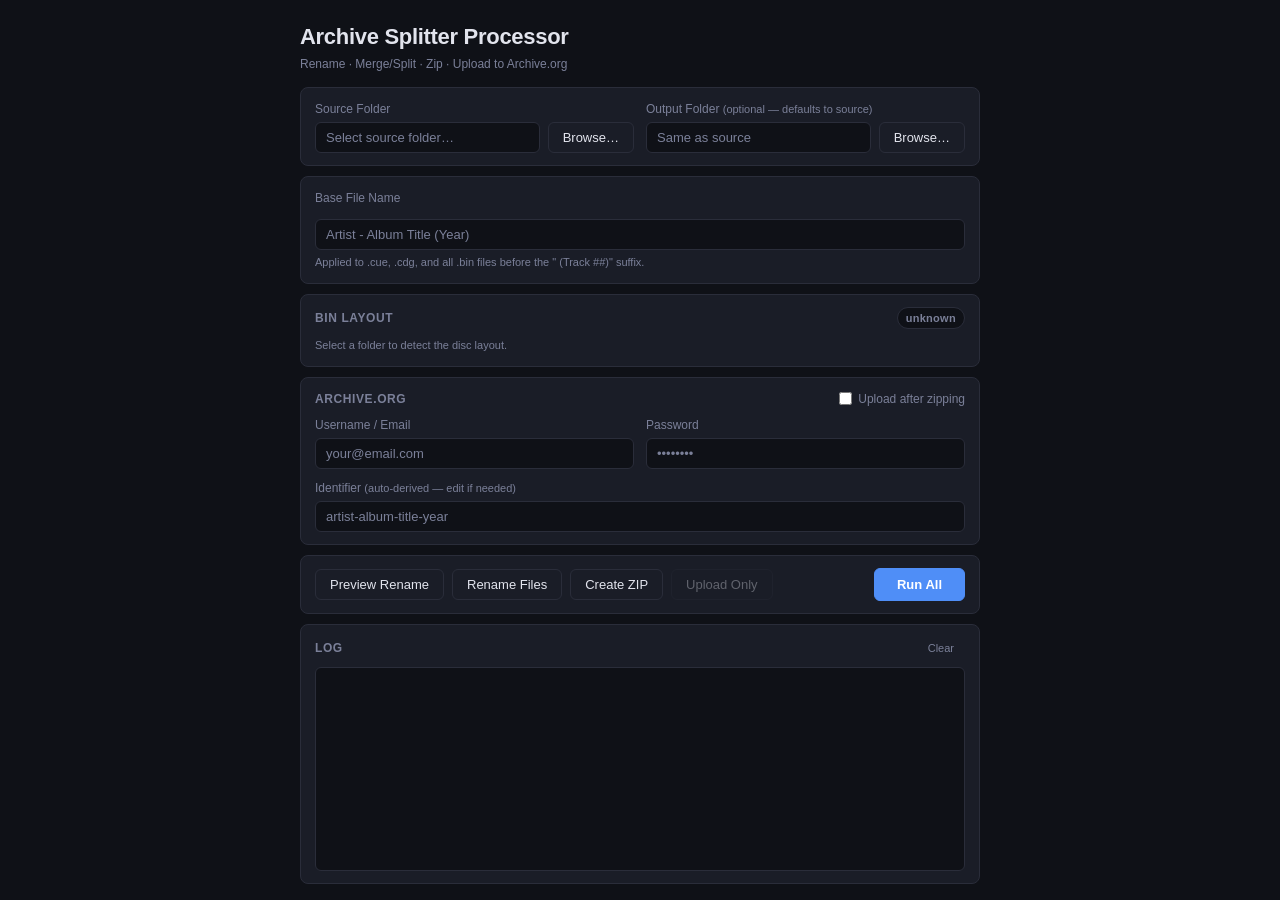
==== ui/index.html @ eb000006 "fix: move web assets to ui/ — fixes Tauri frontendDist safety check Tauri v2 build rejects frontendD" ====
<!DOCTYPE html>
<html lang="en">
<head>
  <meta charset="UTF-8" />
  <meta name="viewport" content="width=device-width, initial-scale=1.0" />
  <title>Archive Splitter Processor</title>
  <link rel="stylesheet" href="style.css" />
</head>
<body>
  <div class="app">
    <header>
      <h1>Archive Splitter Processor</h1>
      <p class="subtitle">Rename · Merge/Split · Zip · Upload to Archive.org</p>
    </header>

    <!-- Source + Output folder -->
    <section class="card">
      <div class="row gap-md">
        <div class="field flex-1">
          <label class="field-label">Source Folder</label>
          <div class="row gap-sm">
            <input type="text" id="folder" class="input flex-1" placeholder="Select source folder…" readonly />
            <button id="browse-btn" class="btn">Browse…</button>
          </div>
        </div>
        <div class="field flex-1">
          <label class="field-label">Output Folder <span class="hint-inline">(optional — defaults to source)</span></label>
          <div class="row gap-sm">
            <input type="text" id="output-folder" class="input flex-1" placeholder="Same as source" readonly />
            <button id="browse-output-btn" class="btn">Browse…</button>
          </div>
        </div>
      </div>
      <div id="scan-info" class="scan-info hidden"></div>
    </section>

    <!-- Base name -->
    <section class="card">
      <label class="field-label" for="base-name">Base File Name</label>
      <input
        type="text"
        id="base-name"
        class="input"
        placeholder="Artist - Album Title (Year)"
      />
      <p class="hint">Applied to .cue, .cdg, and all .bin files before the " (Track ##)" suffix.</p>
    </section>

    <!-- Bin layout / merge / split -->
    <section class="card" id="layout-card">
      <div class="section-header">
        <span class="section-title">Bin Layout</span>
        <span id="layout-badge" class="badge badge-dim">unknown</span>
      </div>
      <p id="layout-desc" class="hint" style="margin-top:0">Select a folder to detect the disc layout.</p>
      <div class="row gap-sm" id="layout-actions" style="display:none">
        <button id="merge-btn" class="btn" disabled title="Combine multiple per-track .bin files into one">Merge → Single .bin</button>
        <button id="split-btn" class="btn" disabled title="Extract each track from a single .bin into separate files">Split → Per-track .bins</button>
      </div>
    </section>

    <!-- Archive.org -->
    <section class="card">
      <div class="section-header">
        <span class="section-title">Archive.org</span>
        <label class="toggle-label">
          <input type="checkbox" id="upload-toggle" />
          Upload after zipping
        </label>
      </div>

      <div id="archive-fields">
        <div class="row gap-md">
          <div class="field flex-1">
            <label class="field-label" for="username">Username / Email</label>
            <input type="text" id="username" class="input" placeholder="your@email.com" autocomplete="username" />
          </div>
          <div class="field flex-1">
            <label class="field-label" for="password">Password</label>
            <input type="password" id="password" class="input" placeholder="••••••••" autocomplete="current-password" />
          </div>
        </div>
        <div class="field">
          <label class="field-label" for="identifier">Identifier <span class="hint-inline">(auto-derived — edit if needed)</span></label>
          <input type="text" id="identifier" class="input" placeholder="artist-album-title-year" />
        </div>
      </div>
    </section>

    <!-- Actions -->
    <section class="card actions-card">
      <div class="action-group">
        <button id="preview-btn" class="btn">Preview Rename</button>
        <button id="rename-btn" class="btn">Rename Files</button>
        <button id="zip-btn" class="btn">Create ZIP</button>
        <button id="upload-btn" class="btn" disabled>Upload Only</button>
      </div>
      <button id="run-all-btn" class="btn btn-primary">Run All</button>
    </section>

    <!-- Log -->
    <section class="card log-card">
      <div class="log-header">
        <span class="section-title">Log</span>
        <button id="clear-log-btn" class="btn btn-ghost btn-sm">Clear</button>
      </div>
      <div id="log" class="log"></div>
    </section>
  </div>

  <script src="main.js"></script>
</body>
</html>
---- ui/style.css ----
*, *::before, *::after { box-sizing: border-box; margin: 0; padding: 0; }

:root {
  --bg:        #0f1117;
  --surface:   #1a1d27;
  --border:    #2a2d3a;
  --accent:    #4f8ef7;
  --accent-dk: #3a70d4;
  --success:   #4ade80;
  --warn:      #facc15;
  --error:     #f87171;
  --text:      #e2e4ed;
  --text-dim:  #7b8099;
  --radius:    8px;
  --font:      -apple-system, BlinkMacSystemFont, "Segoe UI", Helvetica, Arial, sans-serif;
}

html, body {
  height: 100%;
  overflow: hidden;
  background: var(--bg);
  color: var(--text);
  font-family: var(--font);
  font-size: 13px;
  line-height: 1.5;
}

.app {
  max-width: 720px;
  height: 100%;
  margin: 0 auto;
  padding: 20px 20px 16px;
  display: flex;
  flex-direction: column;
  gap: 10px;
}

/* Header */
header {
  padding-bottom: 4px;
}
header h1 {
  font-size: 22px;
  font-weight: 700;
  letter-spacing: -0.3px;
}
.subtitle {
  color: var(--text-dim);
  font-size: 12px;
  margin-top: 2px;
}

/* Card */
.card {
  background: var(--surface);
  border: 1px solid var(--border);
  border-radius: var(--radius);
  padding: 12px 14px;
  display: flex;
  flex-direction: column;
  gap: 8px;
}

/* Section header row */
.section-header {
  display: flex;
  align-items: center;
  justify-content: space-between;
}
.section-title {
  font-weight: 600;
  font-size: 12px;
  text-transform: uppercase;
  letter-spacing: 0.6px;
  color: var(--text-dim);
}

/* Labels + hints */
.field-label {
  display: block;
  font-weight: 500;
  font-size: 12px;
  color: var(--text-dim);
  margin-bottom: 4px;
}
.hint {
  font-size: 11px;
  color: var(--text-dim);
  margin-top: -4px;
}
.hint-inline {
  font-size: 11px;
  color: var(--text-dim);
  font-weight: 400;
}

/* Input */
.input {
  width: 100%;
  background: var(--bg);
  border: 1px solid var(--border);
  border-radius: 6px;
  color: var(--text);
  font-size: 13px;
  font-family: var(--font);
  padding: 7px 10px;
  outline: none;
  transition: border-color .15s;
}
.input:focus { border-color: var(--accent); }
.input::placeholder { color: var(--text-dim); }

/* Layout helpers */
.row    { display: flex; align-items: center; }
.gap-sm { gap: 8px; }
.gap-md { gap: 12px; }
.flex-1 { flex: 1; }
.field  { display: flex; flex-direction: column; }

/* Scan info */
.scan-info {
  font-size: 12px;
  color: var(--text-dim);
  padding: 6px 10px;
  background: var(--bg);
  border-radius: 6px;
  border: 1px solid var(--border);
}
.scan-info.hidden { display: none; }
.scan-info .ok  { color: var(--success); }
.scan-info .bad { color: var(--error); }

/* Toggle */
.toggle-label {
  display: flex;
  align-items: center;
  gap: 6px;
  font-size: 12px;
  color: var(--text-dim);
  cursor: pointer;
}
.toggle-label input[type="checkbox"] {
  accent-color: var(--accent);
}

#archive-fields {
  display: flex;
  flex-direction: column;
  gap: 10px;
}
#archive-fields.disabled {
  opacity: 0.4;
  pointer-events: none;
}

/* Buttons */
.btn {
  display: inline-flex;
  align-items: center;
  justify-content: center;
  gap: 6px;
  padding: 7px 14px;
  border-radius: 6px;
  border: 1px solid var(--border);
  background: var(--surface);
  color: var(--text);
  font-size: 13px;
  font-family: var(--font);
  font-weight: 500;
  cursor: pointer;
  white-space: nowrap;
  transition: background .12s, border-color .12s, opacity .12s;
}
.btn:hover:not(:disabled) {
  background: #232638;
  border-color: #3a3d52;
}
.btn:active:not(:disabled) { opacity: .8; }
.btn:disabled { opacity: .35; cursor: not-allowed; }

.btn-primary {
  background: var(--accent);
  border-color: var(--accent);
  color: #fff;
  font-weight: 600;
  padding: 8px 22px;
}
.btn-primary:hover:not(:disabled) {
  background: var(--accent-dk);
  border-color: var(--accent-dk);
}

.btn-ghost {
  background: transparent;
  border-color: transparent;
  color: var(--text-dim);
}
.btn-ghost:hover:not(:disabled) {
  background: var(--bg);
  border-color: var(--border);
}

.btn-sm { padding: 4px 10px; font-size: 11px; }

/* Actions card */
.actions-card {
  flex-direction: row;
  align-items: center;
  justify-content: space-between;
  flex-wrap: wrap;
  gap: 8px;
}
.action-group {
  display: flex;
  flex-wrap: wrap;
  gap: 8px;
}

/* Log — grows to fill all remaining vertical space */
.log-card {
  flex: 1;
  min-height: 0;
  gap: 8px;
  display: flex;
  flex-direction: column;
}
.log-header {
  display: flex;
  align-items: center;
  justify-content: space-between;
  flex-shrink: 0;
}
.log {
  flex: 1;
  min-height: 0;
  background: var(--bg);
  border: 1px solid var(--border);
  border-radius: 6px;
  padding: 10px 12px;
  overflow-y: auto;
  font-family: "SF Mono", "Fira Code", "Menlo", monospace;
  font-size: 11.5px;
  line-height: 1.65;
  white-space: pre-wrap;
  word-break: break-all;
}
.log .line-info    { color: var(--text); }
.log .line-ok      { color: var(--success); }
.log .line-warn    { color: var(--warn); }
.log .line-error   { color: var(--error); }
.log .line-heading { color: var(--accent); font-weight: 600; }
.log .line-dim     { color: var(--text-dim); }

/* Layout badges */
.badge {
  display: inline-flex;
  align-items: center;
  padding: 2px 8px;
  border-radius: 999px;
  font-size: 11px;
  font-weight: 600;
  letter-spacing: 0.3px;
  border: 1px solid transparent;
}
.badge-dim      { background: var(--bg); border-color: var(--border); color: var(--text-dim); }
.badge-multi    { background: #1e3a5f; border-color: #2e5a9f; color: #7eb8f7; }
.badge-split    { background: #1e3f2e; border-color: #2a6040; color: #6ede9a; }
.badge-single   { background: #2e2820; border-color: #5a4010; color: #d4a84b; }
.badge-ok       { background: #1e3f2e; border-color: #2a6040; color: #6ede9a; }
.badge-error    { background: #3f1e1e; border-color: #6f2a2a; color: #f09090; }

/* Scrollbar */
.log::-webkit-scrollbar { width: 6px; }
.log::-webkit-scrollbar-track { background: transparent; }
.log::-webkit-scrollbar-thumb { background: var(--border); border-radius: 3px; }
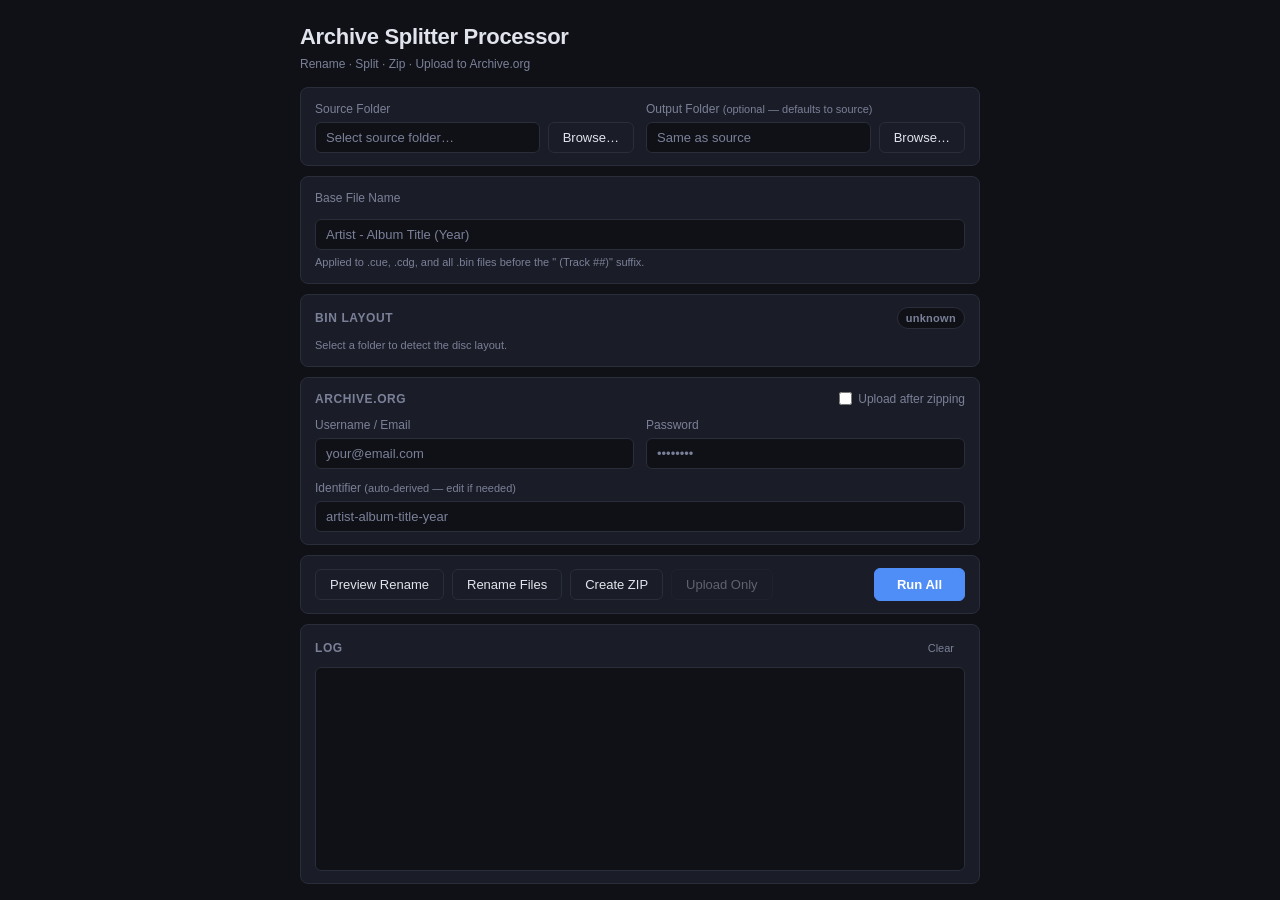
==== commit b4b3a3ee: "remove merge-to-single-bin feature" ====
--- a/ui/index.html
+++ b/ui/index.html
@@ -10,7 +10,7 @@
   <div class="app">
     <header>
       <h1>Archive Splitter Processor</h1>
-      <p class="subtitle">Rename · Merge/Split · Zip · Upload to Archive.org</p>
+      <p class="subtitle">Rename · Split · Zip · Upload to Archive.org</p>
     </header>
 
     <!-- Source + Output folder -->
@@ -46,7 +46,7 @@
       <p class="hint">Applied to .cue, .cdg, and all .bin files before the " (Track ##)" suffix.</p>
     </section>
 
-    <!-- Bin layout / merge / split -->
+    <!-- Bin layout / split -->
     <section class="card" id="layout-card">
       <div class="section-header">
         <span class="section-title">Bin Layout</span>
@@ -54,7 +54,6 @@
       </div>
       <p id="layout-desc" class="hint" style="margin-top:0">Select a folder to detect the disc layout.</p>
       <div class="row gap-sm" id="layout-actions" style="display:none">
-        <button id="merge-btn" class="btn" disabled title="Combine multiple per-track .bin files into one">Merge → Single .bin</button>
         <button id="split-btn" class="btn" disabled title="Extract each track from a single .bin into separate files">Split → Per-track .bins</button>
       </div>
     </section>
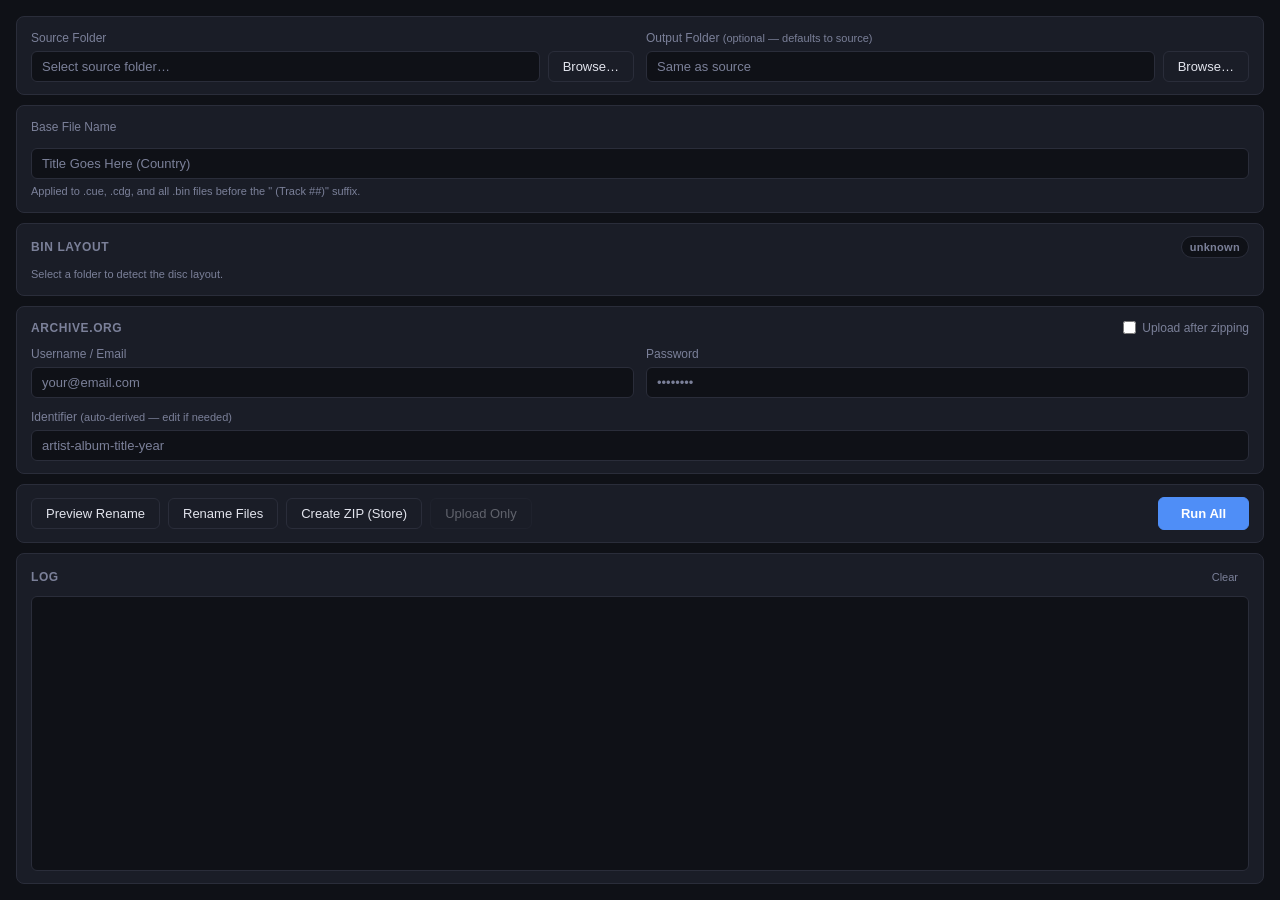
==== commit 0365aaf3: "Release v0.2.0: .img splitting, log verification, cross-platform CI App features: - Split raw .img d" ====
--- a/ui/index.html
+++ b/ui/index.html
@@ -8,11 +8,6 @@
 </head>
 <body>
   <div class="app">
-    <header>
-      <h1>Archive Splitter Processor</h1>
-      <p class="subtitle">Rename · Split · Zip · Upload to Archive.org</p>
-    </header>
-
     <!-- Source + Output folder -->
     <section class="card">
       <div class="row gap-md">
@@ -41,7 +36,7 @@
         type="text"
         id="base-name"
         class="input"
-        placeholder="Artist - Album Title (Year)"
+        placeholder="Title Goes Here (Country)"
       />
       <p class="hint">Applied to .cue, .cdg, and all .bin files before the " (Track ##)" suffix.</p>
     </section>
@@ -91,7 +86,7 @@
       <div class="action-group">
         <button id="preview-btn" class="btn">Preview Rename</button>
         <button id="rename-btn" class="btn">Rename Files</button>
-        <button id="zip-btn" class="btn">Create ZIP</button>
+        <button id="zip-btn" class="btn">Create ZIP (Store)</button>
         <button id="upload-btn" class="btn" disabled>Upload Only</button>
       </div>
       <button id="run-all-btn" class="btn btn-primary">Run All</button>
--- a/ui/style.css
+++ b/ui/style.css
@@ -26,13 +26,13 @@
 }
 
 .app {
-  max-width: 720px;
-  height: 100%;
-  margin: 0 auto;
-  padding: 20px 20px 16px;
+  width: 100%;
+  height: 100vh;
+  padding: 16px;
   display: flex;
   flex-direction: column;
   gap: 10px;
+  overflow: hidden;
 }
 
 /* Header */
@@ -59,6 +59,8 @@
   display: flex;
   flex-direction: column;
   gap: 8px;
+  /* Hold natural height; only the Log card flexes to absorb window resizing. */
+  flex-shrink: 0;
 }
 
 /* Section header row */
@@ -148,6 +150,7 @@
   flex-direction: column;
   gap: 10px;
 }
+/* Always visible; just greyed/inert when upload is off. */
 #archive-fields.disabled {
   opacity: 0.4;
   pointer-events: none;
